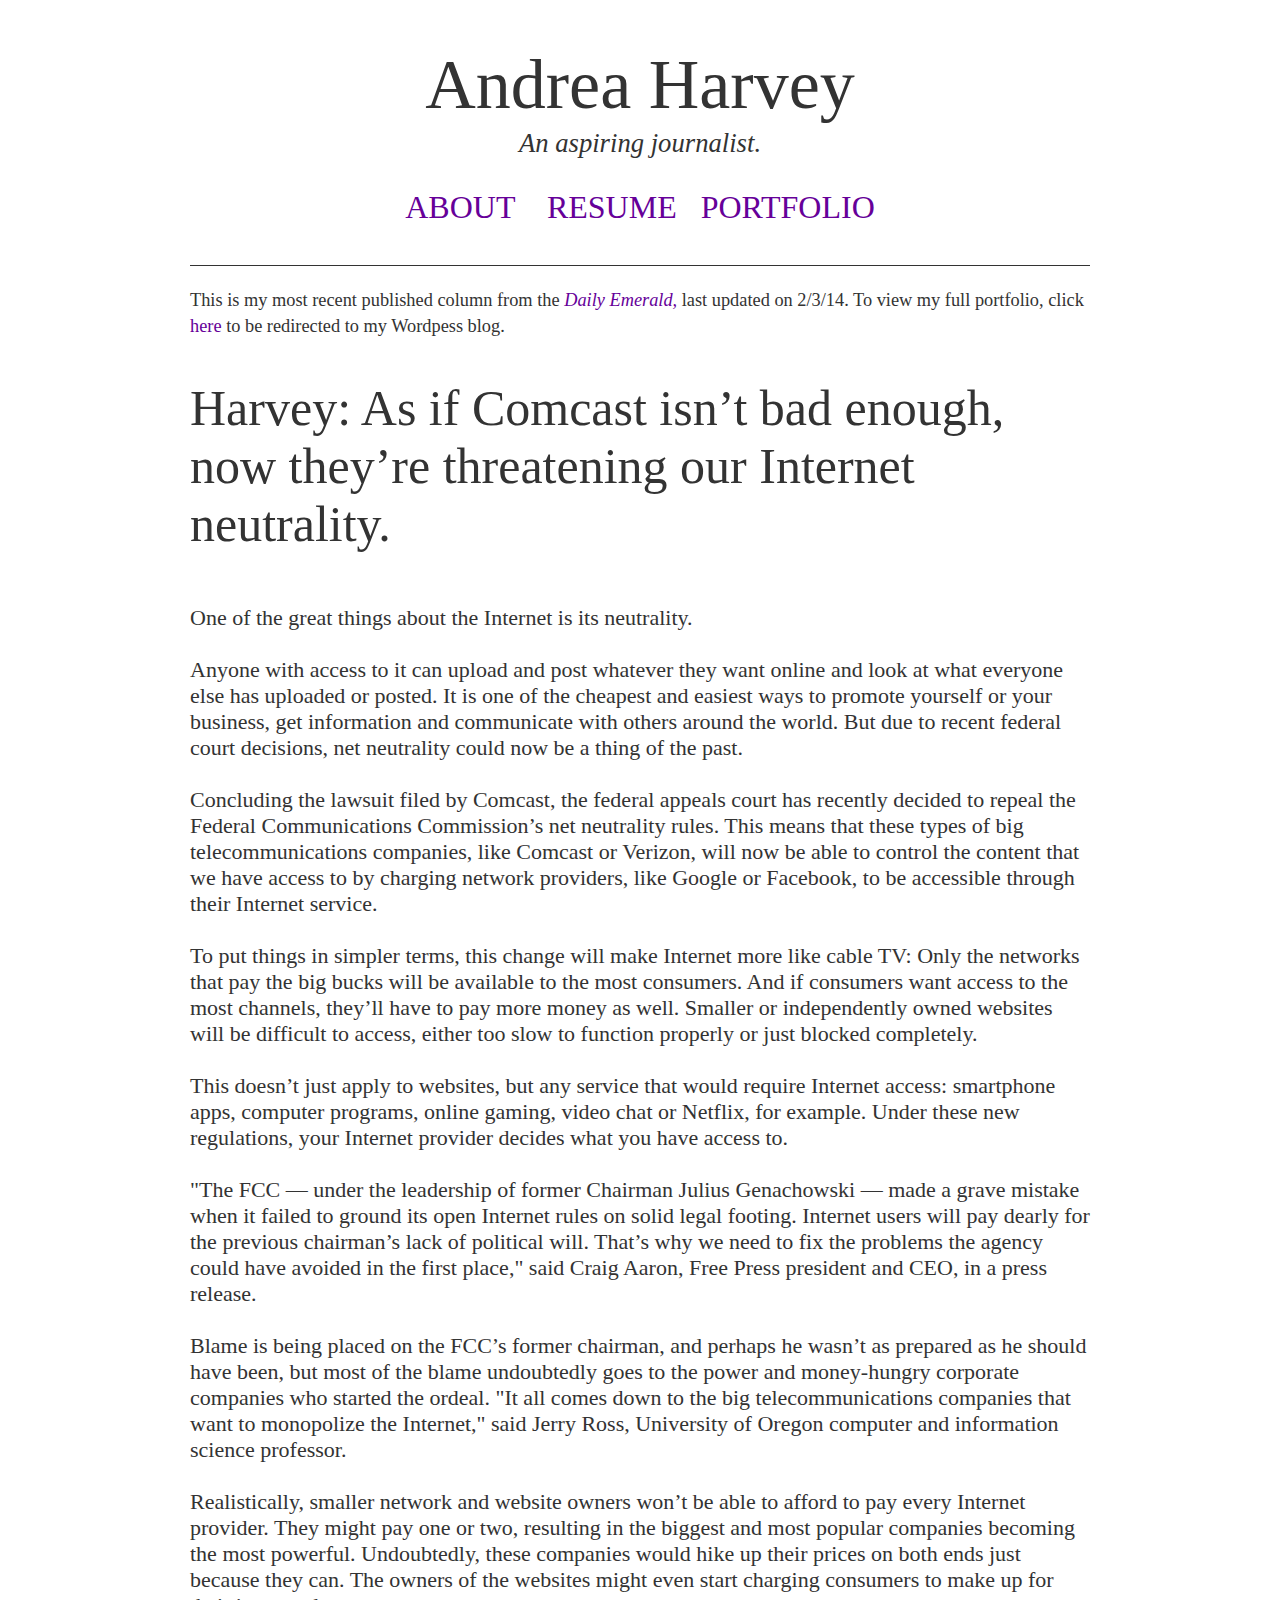
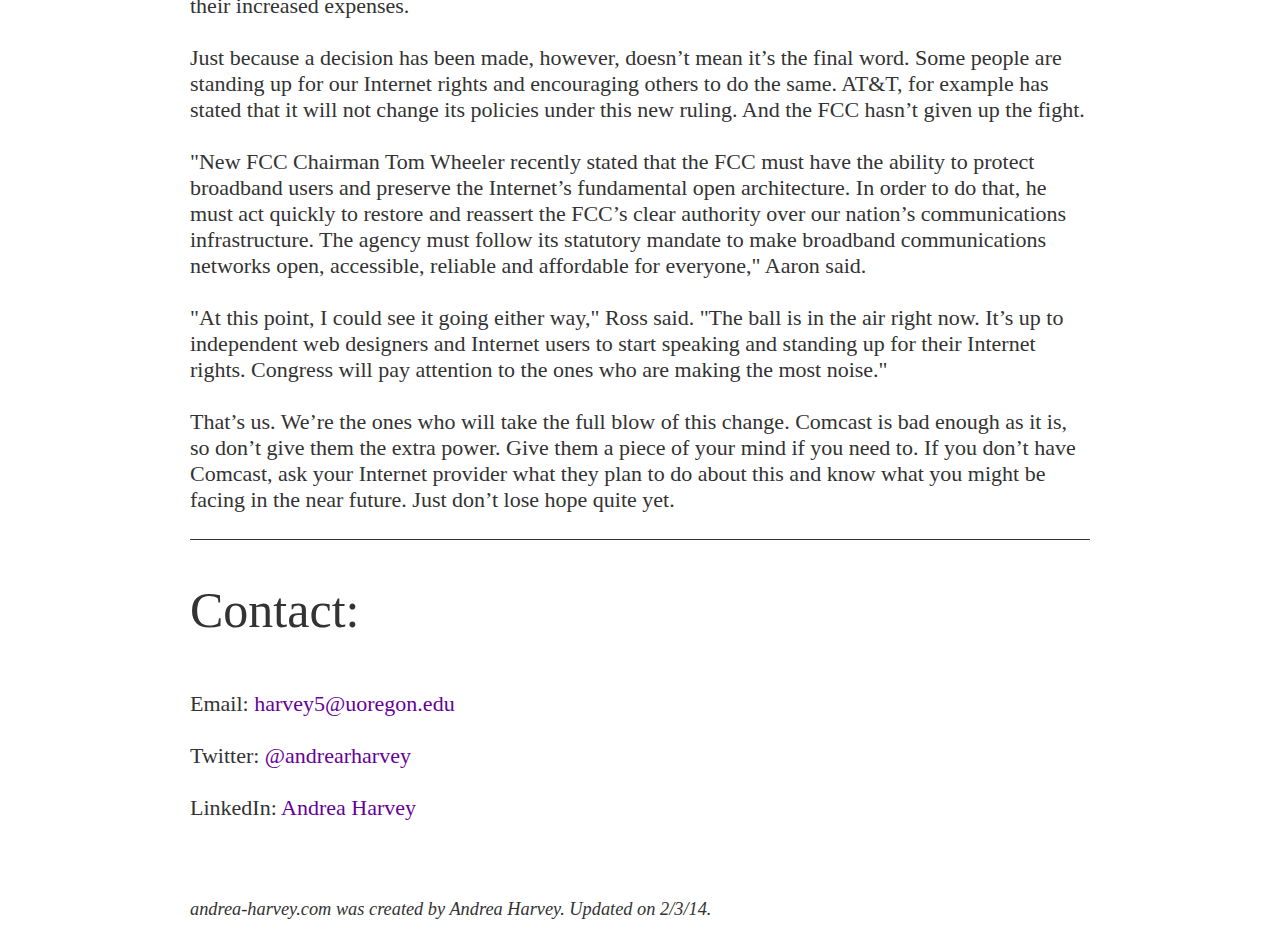
==== portfolio.html @ 8d401d21 "added portfolio page" ====
<!DOCTYPE html>
  <head>
  
    <title>Andrea Harvey</title><br>

      <style>

        body {
          background: url("light_grey_@2X.jpg");
          
          background-position: center;
          background-attachment: fixed;
          color: #333;
          font-family: "Helvetica Neue";
          

          font-size: 22px;
        }

        a:link {color:#660099; text-decoration: none;}
        a:visited {color:#660099; text-decoration: none;}
        a:hover {color:#660099; text-decoration: underline;}
        a:active {color:#3333CC; text-decoration: underline;}
        
        h1 {
            font-size: 70px;
            line-height: 10%;
            padding-top: -60px;
            padding-bottom: -50px;
            font-weight: 100;
          }

        h2 {
          font-size: 50px;

          font-weight: 100;
          padding-top: -70px;
          padding-bottom: 10px;
        }



        .content {
          width: 900px;
          margin-left: auto;
          margin-right: auto;
          font-weight: 200;

          max-width: 100%;
          
        }

        .header {
          text-align: center;
          line-height: 40%;
          font-family: "Helvetica Neue";
          font-weight: 100;
          font-size: 32px;

        }

        .contact {
          border-top: 1px solid #333;
          text-align: left;
          
        }

        .article {border-top: 1px solid #333;
                  padding-top: 20px;}


      </style>

  </head>

<body>

  <div class="content">

        <div class="header">
          <h1>Andrea Harvey</h1>
          <small><i>An aspiring journalist.</i></small>

          <br><br><br><br><br>

            <a href="index.html">ABOUT  </a>&nbsp;&nbsp;
            <a href="resume.html">RESUME</a>&nbsp;&nbsp;
            <a href="portfolio.html">PORTFOLIO</a>

          <br><br><br><br><br>

        </div>

<div class="article">

  <small> This is my most recent published column from the <a href="http://dailyemerald.com/2014/02/02/harvey-as-if-comcast-isnt-bad-enough-now-theyre-threatening-our-internet-neutrality/"><i>Daily Emerald,</i></a> last updated on 2/3/14. To view my full portfolio, click <a href="http://www.andrearharvey.wordpress.com" target="_blank">here</a> to be redirected to my Wordpess blog.</small>

<h2>Harvey: As if Comcast isn&rsquo;t bad enough, now they&rsquo;re threatening our Internet neutrality.</h2>

One of the great things about the Internet is its neutrality.<br><br>

Anyone with access to it can upload and post whatever they want online and look at what everyone else has uploaded or posted. It is one of the cheapest and easiest ways to promote yourself or your business, get information and communicate with others around the world. But due to recent federal court decisions, net neutrality could now be a thing of the past.<br><br>

Concluding the lawsuit filed by Comcast, the federal appeals court has recently decided to repeal the Federal Communications Commission&rsquo;s net neutrality rules. This means that these types of big telecommunications companies, like Comcast or Verizon, will now be able to control the content that we have access to by charging network providers, like Google or Facebook, to be accessible through their Internet service.<br><br>

To put things in simpler terms, this change will make Internet more like cable TV: Only the networks that pay the big bucks will be available to the most consumers. And if consumers want access to the most channels, they&rsquo;ll have to pay more money as well. Smaller or independently owned websites will be difficult to access, either too slow to function properly or just blocked completely.<br><br>

This doesn&rsquo;t just apply to websites, but any service that would require Internet access: smartphone apps, computer programs, online gaming, video chat or Netflix, for example. Under these new regulations, your Internet provider decides what you have access to.<br><br>

&quot;The FCC &mdash; under the leadership of former Chairman Julius Genachowski &mdash; made a grave mistake when it failed to ground its open Internet rules on solid legal footing. Internet users will pay dearly for the previous chairman&rsquo;s lack of political will. That&rsquo;s why we need to fix the problems the agency could have avoided in the first place,&quot; said Craig Aaron, Free Press president and CEO, in a press release.<br><br>

Blame is being placed on the FCC&rsquo;s former chairman, and perhaps he wasn&rsquo;t as prepared as he should have been, but most of the blame undoubtedly goes to the power and money&dash;hungry corporate companies who started the ordeal. &quot;It all comes down to the big telecommunications companies that want to monopolize the Internet,&quot; said Jerry Ross, University of Oregon computer and information science professor.<br><br>

Realistically, smaller network and website owners won&rsquo;t be able to afford to pay every Internet provider. They might pay one or two, resulting in the biggest and most popular companies becoming the most powerful. Undoubtedly, these companies would hike up their prices on both ends just because they can. The owners of the websites might even start charging consumers to make up for their increased expenses.<br><br>

Just because a decision has been made, however, doesn&rsquo;t mean it&rsquo;s the final word. Some people are standing up for our Internet rights and encouraging others to do the same. AT&amp;T, for example has stated that it will not change its policies under this new ruling. And the FCC hasn&rsquo;t given up the fight.<br><br>

&quot;New FCC Chairman Tom Wheeler recently stated that the FCC must have the ability to protect broadband users and preserve the Internet&rsquo;s fundamental open architecture. In order to do that, he must act quickly to restore and reassert the FCC&rsquo;s clear authority over our nation&rsquo;s communications infrastructure. The agency must follow its statutory mandate to make broadband communications networks open, accessible, reliable and affordable for everyone,&quot; Aaron said.<br><br>

&quot;At this point, I could see it going either way,&quot; Ross said. &quot;The ball is in the air right now. It&rsquo;s up to independent web designers and Internet users to start speaking and standing up for their Internet rights. Congress will pay attention to the ones who are making the most noise.&quot;<br><br>

That&rsquo;s us. We&rsquo;re the ones who will take the full blow of this change. Comcast is bad enough as it is, so don&rsquo;t give them the extra power. Give them a piece of your mind if you need to. If you don&rsquo;t have Comcast, ask your Internet provider what they plan to do about this and know what you might be facing in the near future. Just don&rsquo;t lose hope quite yet.<br><br>


<div/>


          <div class="contact">

            <h2>Contact:</h2>
            

          Email: <a href="mailto:harvey5@uoregon.edu">harvey5@uoregon.edu</a><br><br>
          Twitter: <a href="https://twitter.com/andrearharvey" target="_blank">@andrearharvey</a><br><br>
          LinkedIn: <a href="http://www.linkedin.com/profile/view?id=253870970&trk=nav_responsive_tab_profile" target="_blank">Andrea Harvey</a></p><br><br>

          <i><small>andrea-harvey.com was created by Andrea Harvey. Updated on 2/3/14.</small></i>

          </div>

      </div>

</div>

</body>
</html>
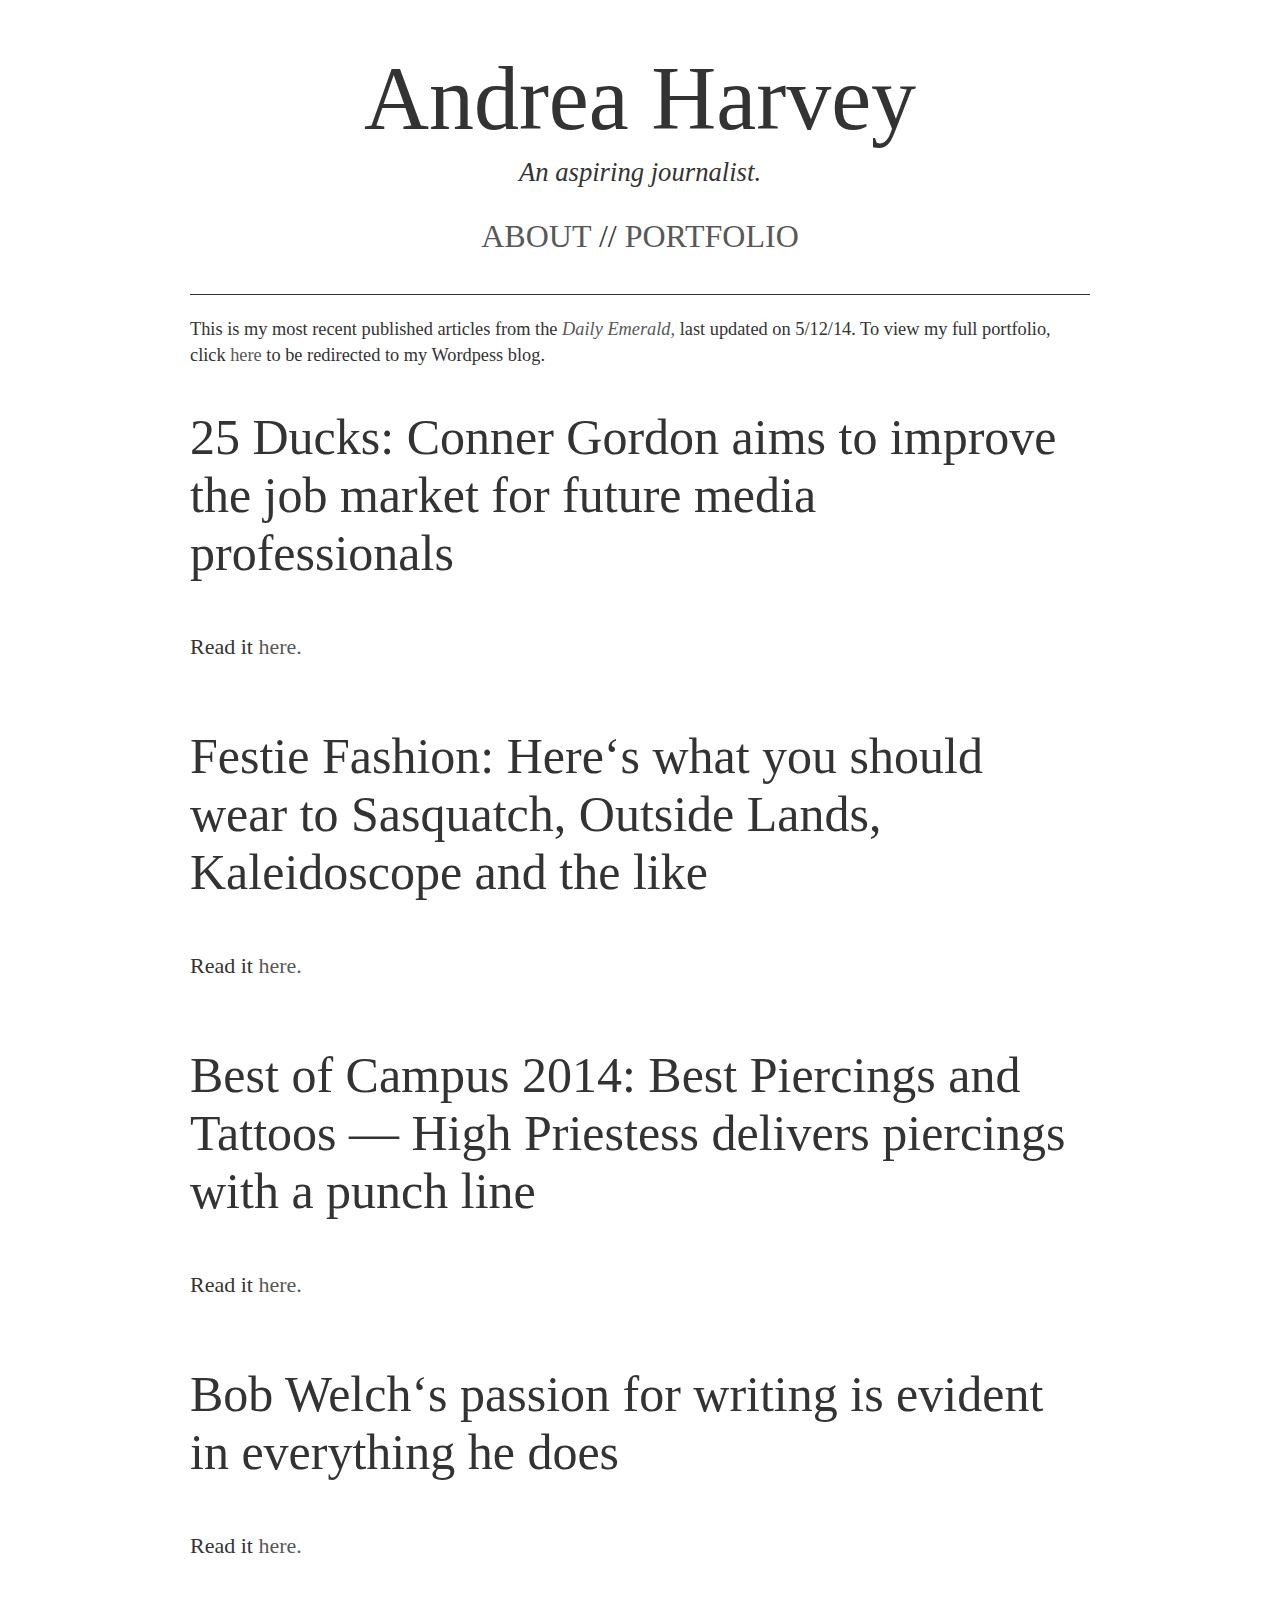
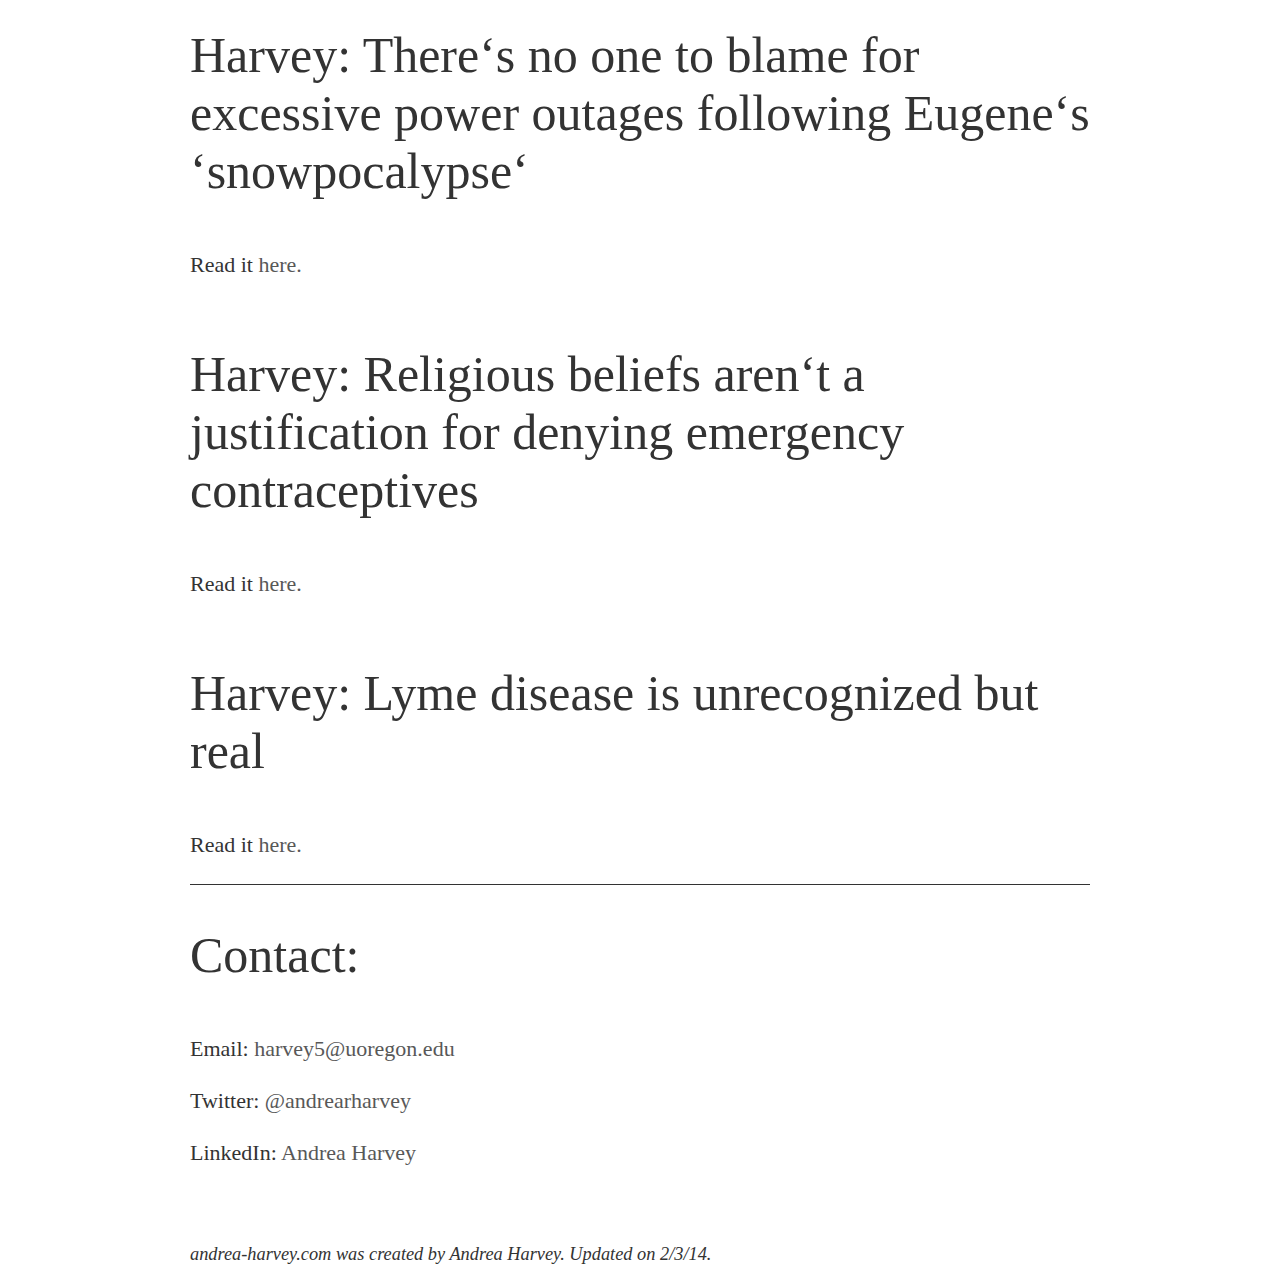
==== commit e551dfdd: "May Update" ====
--- a/portfolio.html
+++ b/portfolio.html
@@ -6,10 +6,8 @@
       <style>
 
         body {
-          background: url("light_grey_@2X.jpg");
           
-          background-position: center;
-          background-attachment: fixed;
+          
           color: #333;
           font-family: "Helvetica Neue";
           
@@ -17,13 +15,13 @@
           font-size: 22px;
         }
 
-        a:link {color:#660099; text-decoration: none;}
-        a:visited {color:#660099; text-decoration: none;}
-        a:hover {color:#660099; text-decoration: underline;}
-        a:active {color:#3333CC; text-decoration: underline;}
+        a:link {color:#585858; text-decoration: none;}
+        a:visited {color:#585858; text-decoration: none;}
+        a:hover {color:#585858; font-weight:300;}
+        a:active {color:#585858; font-weight:300;}
         
         h1 {
-            font-size: 70px;
+            font-size: 90px;
             line-height: 10%;
             padding-top: -60px;
             padding-bottom: -50px;
@@ -83,8 +81,7 @@
 
           <br><br><br><br><br>
 
-            <a href="index.html">ABOUT  </a>&nbsp;&nbsp;
-            <a href="resume.html">RESUME</a>&nbsp;&nbsp;
+            <a href="index.html">ABOUT</a> // 
             <a href="portfolio.html">PORTFOLIO</a>
 
           <br><br><br><br><br>
@@ -93,33 +90,36 @@
 
 <div class="article">
 
-  <small> This is my most recent published column from the <a href="http://dailyemerald.com/2014/02/02/harvey-as-if-comcast-isnt-bad-enough-now-theyre-threatening-our-internet-neutrality/"><i>Daily Emerald,</i></a> last updated on 2/3/14. To view my full portfolio, click <a href="http://www.andrearharvey.wordpress.com" target="_blank">here</a> to be redirected to my Wordpess blog.</small>
+  <small> This is my most recent published articles from the <a href="http://dailyemerald.com/2014/02/02/harvey-as-if-comcast-isnt-bad-enough-now-theyre-threatening-our-internet-neutrality/"><i>Daily Emerald,</i></a> last updated on 5/12/14. To view my full portfolio, click <a href="http://www.andrearharvey.wordpress.com" target="_blank">here</a> to be redirected to my Wordpess blog.</small>
 
-<h2>Harvey: As if Comcast isn&rsquo;t bad enough, now they&rsquo;re threatening our Internet neutrality.</h2>
+<h2>25 Ducks: Conner Gordon aims to improve the job market for future media professionals</h2>
 
-One of the great things about the Internet is its neutrality.<br><br>
+Read it <a href="25Ducks_ConnerGordon.pdf">here.</a><br><br>
 
-Anyone with access to it can upload and post whatever they want online and look at what everyone else has uploaded or posted. It is one of the cheapest and easiest ways to promote yourself or your business, get information and communicate with others around the world. But due to recent federal court decisions, net neutrality could now be a thing of the past.<br><br>
+<h2>Festie Fashion: Here&lsquo;s what you should wear to Sasquatch, Outside Lands, Kaleidoscope and the like</h2>
 
-Concluding the lawsuit filed by Comcast, the federal appeals court has recently decided to repeal the Federal Communications Commission&rsquo;s net neutrality rules. This means that these types of big telecommunications companies, like Comcast or Verizon, will now be able to control the content that we have access to by charging network providers, like Google or Facebook, to be accessible through their Internet service.<br><br>
+Read it <a href="MusicFestFashionCover.pdf">here.</a><br><br>
 
-To put things in simpler terms, this change will make Internet more like cable TV: Only the networks that pay the big bucks will be available to the most consumers. And if consumers want access to the most channels, they&rsquo;ll have to pay more money as well. Smaller or independently owned websites will be difficult to access, either too slow to function properly or just blocked completely.<br><br>
+<h2>Best of Campus 2014: Best Piercings and Tattoos &mdash; High Priestess delivers piercings with a punch line</h2>
 
-This doesn&rsquo;t just apply to websites, but any service that would require Internet access: smartphone apps, computer programs, online gaming, video chat or Netflix, for example. Under these new regulations, your Internet provider decides what you have access to.<br><br>
+Read it <a href="BestOfCampusHighPriestess.pdf">here.</a><br><br>
 
-&quot;The FCC &mdash; under the leadership of former Chairman Julius Genachowski &mdash; made a grave mistake when it failed to ground its open Internet rules on solid legal footing. Internet users will pay dearly for the previous chairman&rsquo;s lack of political will. That&rsquo;s why we need to fix the problems the agency could have avoided in the first place,&quot; said Craig Aaron, Free Press president and CEO, in a press release.<br><br>
 
-Blame is being placed on the FCC&rsquo;s former chairman, and perhaps he wasn&rsquo;t as prepared as he should have been, but most of the blame undoubtedly goes to the power and money&dash;hungry corporate companies who started the ordeal. &quot;It all comes down to the big telecommunications companies that want to monopolize the Internet,&quot; said Jerry Ross, University of Oregon computer and information science professor.<br><br>
+<h2>Bob Welch&lsquo;s passion for writing is evident in everything he does</h2>
 
-Realistically, smaller network and website owners won&rsquo;t be able to afford to pay every Internet provider. They might pay one or two, resulting in the biggest and most popular companies becoming the most powerful. Undoubtedly, these companies would hike up their prices on both ends just because they can. The owners of the websites might even start charging consumers to make up for their increased expenses.<br><br>
+Read it <a href="BobWelchProfile.pdf">here.</a><br><br>
 
-Just because a decision has been made, however, doesn&rsquo;t mean it&rsquo;s the final word. Some people are standing up for our Internet rights and encouraging others to do the same. AT&amp;T, for example has stated that it will not change its policies under this new ruling. And the FCC hasn&rsquo;t given up the fight.<br><br>
+<h2>Harvey: There&lsquo;s no one to blame for excessive power outages following Eugene&lsquo;s &lsquo;snowpocalypse&lsquo;</h2>
 
-&quot;New FCC Chairman Tom Wheeler recently stated that the FCC must have the ability to protect broadband users and preserve the Internet&rsquo;s fundamental open architecture. In order to do that, he must act quickly to restore and reassert the FCC&rsquo;s clear authority over our nation&rsquo;s communications infrastructure. The agency must follow its statutory mandate to make broadband communications networks open, accessible, reliable and affordable for everyone,&quot; Aaron said.<br><br>
+Read it <a href="EWEBColumn.pdf">here.</a><br><br>
 
-&quot;At this point, I could see it going either way,&quot; Ross said. &quot;The ball is in the air right now. It&rsquo;s up to independent web designers and Internet users to start speaking and standing up for their Internet rights. Congress will pay attention to the ones who are making the most noise.&quot;<br><br>
+<h2>Harvey: Religious beliefs aren&lsquo;t a justification for denying emergency contraceptives</h2>
 
-That&rsquo;s us. We&rsquo;re the ones who will take the full blow of this change. Comcast is bad enough as it is, so don&rsquo;t give them the extra power. Give them a piece of your mind if you need to. If you don&rsquo;t have Comcast, ask your Internet provider what they plan to do about this and know what you might be facing in the near future. Just don&rsquo;t lose hope quite yet.<br><br>
+Read it <a href="HealthcareAndReligion.pdf">here.</a><br><br>
+
+<h2>Harvey: Lyme disease is unrecognized but real</h2>
+
+Read it <a href="LymeDisease.pdf">here.</a><br><br>
 
 
 <div/>
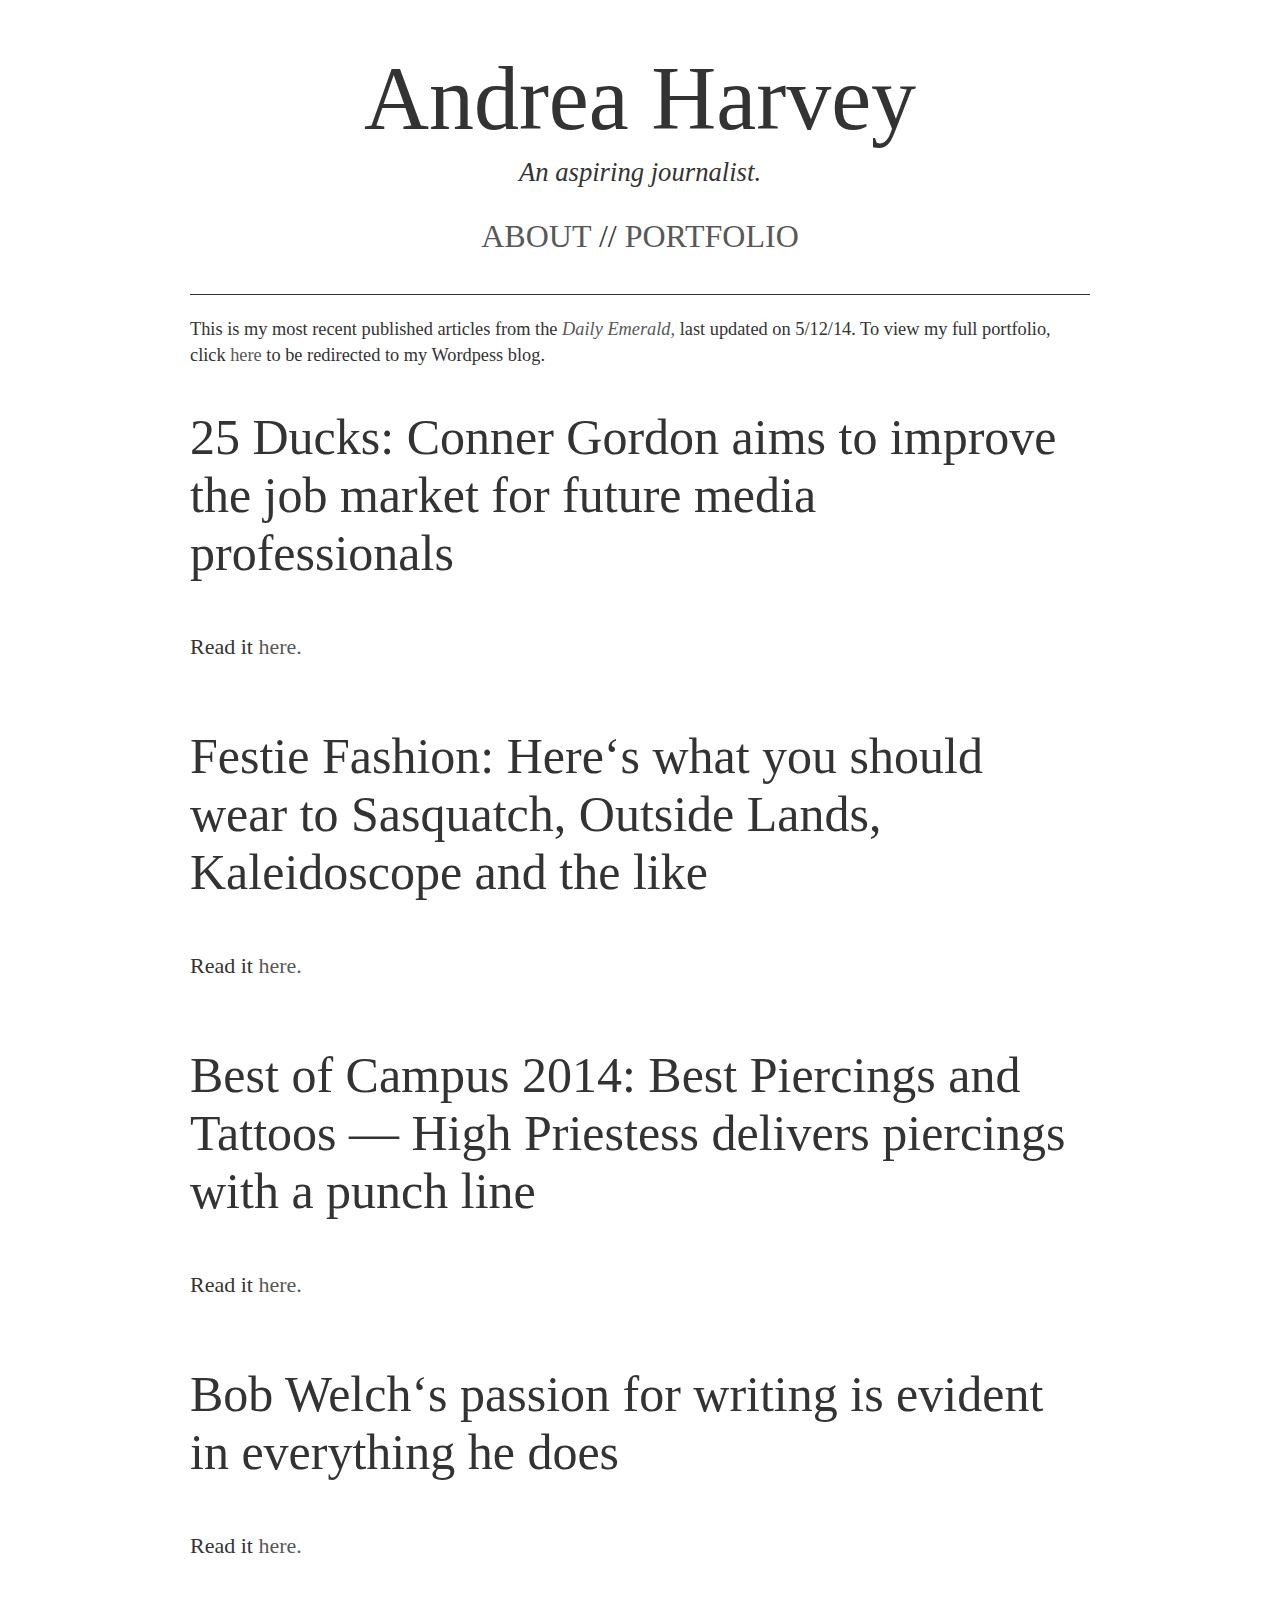
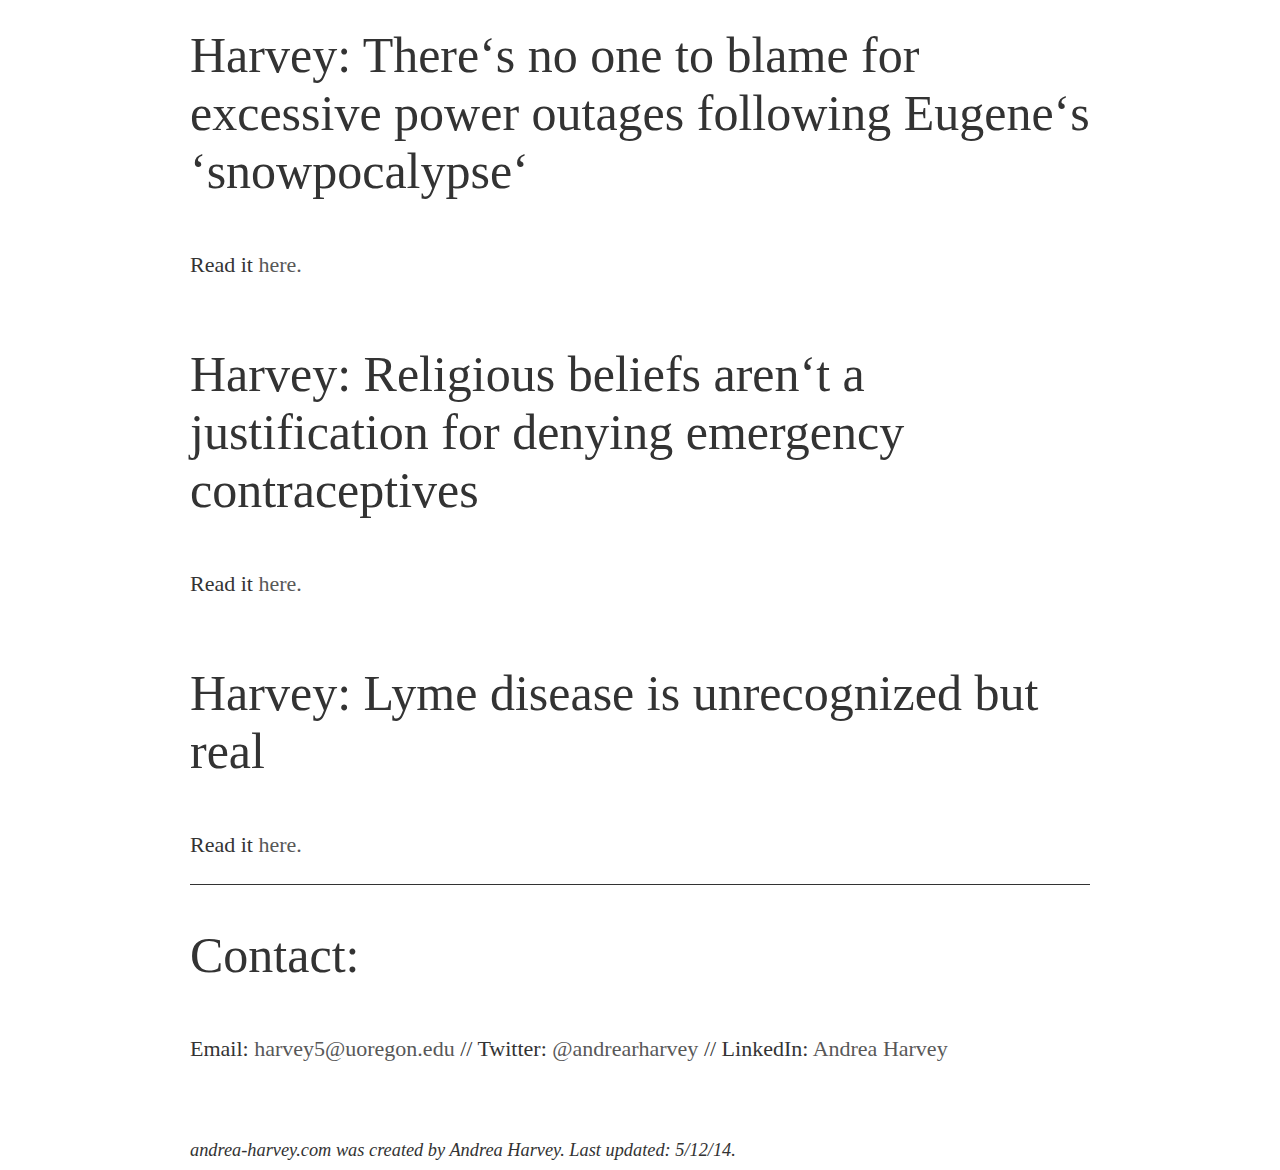
==== commit b006dd6a: "contact" ====
--- a/portfolio.html
+++ b/portfolio.html
@@ -130,13 +130,14 @@
             <h2>Contact:</h2>
             
 
-          Email: <a href="mailto:harvey5@uoregon.edu">harvey5@uoregon.edu</a><br><br>
-          Twitter: <a href="https://twitter.com/andrearharvey" target="_blank">@andrearharvey</a><br><br>
+          Email: <a href="mailto:harvey5@uoregon.edu">harvey5@uoregon.edu</a> // 
+          Twitter: <a href="https://twitter.com/andrearharvey" target="_blank">@andrearharvey</a> // 
           LinkedIn: <a href="http://www.linkedin.com/profile/view?id=253870970&trk=nav_responsive_tab_profile" target="_blank">Andrea Harvey</a></p><br><br>
 
-          <i><small>andrea-harvey.com was created by Andrea Harvey. Updated on 2/3/14.</small></i>
+          <i><small>andrea-harvey.com was created by Andrea Harvey. Last updated: 5/12/14.</small></i>
 
           </div>
+
 
       </div>
 
